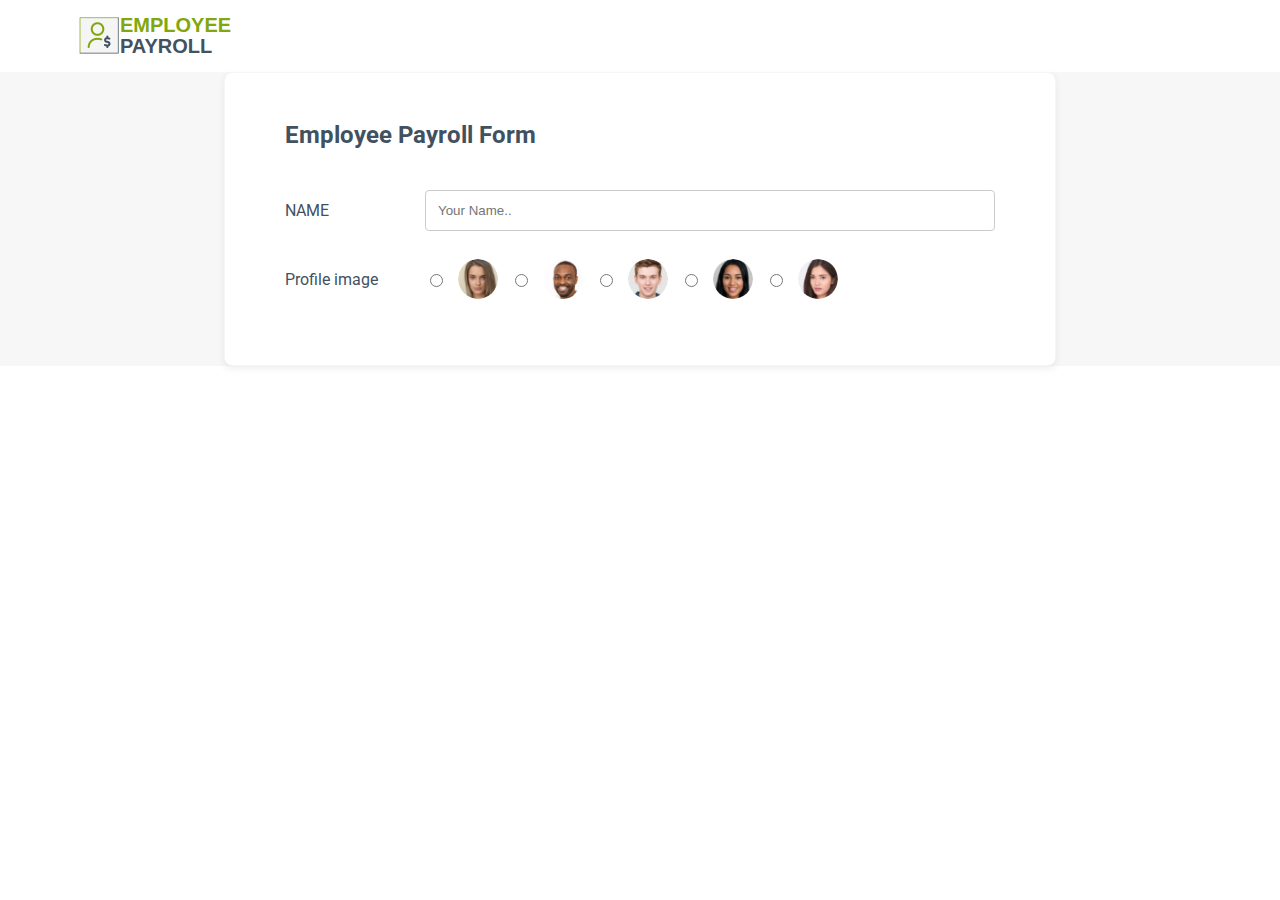
==== pages/employeePayroll.html @ a07abbe4 "form profile icon raidio" ====
<!DOCTYPE html>
<html lang="en">

<head>
  <meta charset="UTF-8">
  <meta http-equiv="X-UA-Compatible" content="IE=edge">
  <meta name="viewport" content="width=device-width, initial-scale=1.0">
  <title>employeePayroll</title>
  <link href="https://fonts.googleapis.com/css2?family=Roboto:wght@100;300;400;500&display=swap" rel="stylesheet">
  <link rel="stylesheet" href="/css/employeepayroll.css">

</head>

<body>
  <header>
    <div class="header-content header">
      <div class="logo-content">
        <img src="/assert/logo.png" alt="bridgelabz logo">
        <div>
          <span class="emp-text">EMPLOYEE</span>
          <span class="emp-text emp-payroll">PAYROLL</span>
        </div>
      </div>
  </header>
  <!-- UC2  -->
  <div class="form-content">
    <form class="form" action="#" onsubmit="save(event);return false">
      <div class="form-head">Employee Payroll Form</div>
      <div class="row-content">
        <label class="label text" for="name">NAME</label>
        <input class="input" type="text" id="name" name="name" placeholder="Your Name.." required>
      </div>
      <!-- UC3 -->
      <div class="row-content">
        <label class="label text" for="profile">Profile image</label>
        <div class="profile-radio-content">
          <label>
            <input type="radio" id="profile2" name="profile" value="image1" required>
            <img class="profile" id="image1" src="/assert/profile-images/Ellipse -1.png">
          </label>
          <label>
            <input type="radio" id="profile2" name="profile" value="image2" required>
            <img class="profile" id="image2" src="/assert/profile-images/Ellipse -2.png">
          </label>
          <label>
            <input type="radio" id="profile3" name="profile" value="image3" required>
            <img class="profile" id="image3" src="/assert/profile-images/Ellipse -5.png">
          </label>
          <label>
            <input type="radio" id="profile4" name="profile" value="image4" required>
            <img class="profile" id="image4" src="/assert/profile-images/Ellipse -10.png">
          </label>
          <label>
            <input type="radio" id="profile5" name="profile" value="image5" required>
            <img class="profile" id="image5" src="/assert/profile-images/Ellipse -7.png">
          </label>
        </div>
      </div>

    </form>
  </div>
</body>

</html>
---- css/employeepayroll.css ----
/* UC1 */
body {
    margin: 0;
    height: 100%;
}

.header{
    padding: 15px 0;
    background-color: white;
}

.header-content{
    display:flex;
    flex-direction: row;
    justify-content: center;
    align-items: center;
    border:0px solid green;
}

.logo-content{
    display:flex;
    flex-direction: center;
    align-items: center;
    border:0px solid green;
    width: 80%;
    margin-right: 100px;
}

.logo-content-img{
    border : solid 0px #42515f; 
}

.emp-text{
    font:normal normal bold 20px/20px Montserrat;
    font-family: "montserrat",sans-serif;
    letter-spacing: 0px;
    color:#82a70c;
    margin-right: 500px;
    text-transform: capitalize;
}

.emp-payroll{
    color:#42525f
}

*{
 box-sizing: border-box;   
}
/* UC2 */
.form-content{
    min-height: calc(100%-80px);
    background-color: #f7f7f7;
    display: flex;
    justify-content: center;
    align-items: center;
    border: 0px solid green;
}

.form{
    width: 65%;
    padding: 44px 60px;
    background: white 0% 0% no-repeat padding-box;
    box-shadow: 0px 3px 6px #ac989829;
    border: 1px solid #f5f5f5;
    border-radius: 8px;
    opacity: 1;
}

.form-head{
    font: normal normal bold 24px/37px Roboto;
    letter-spacing: 0px;
    color: #42515f;
    text-transform: capitalize;
    opacity: 1;
    padding-bottom: 20px;
}

.row-content{
    display: flex;
    flex-direction: row;
    margin-bottom: 10px;
    margin-top: 15px;
    align-items: center;
    border: 0px solid green;
}

.label{
    min-width: 140px;
}

label{
    padding: 12px 12px 12px 0;
    display: inline-block;
}

.text{
    font-size: 16px;
    color: #42515f;
    opacity: 1;
    font-family: Roboto;
}

.input{
    width: 100%;
    padding: 12px;
    border: 1px solid #ccc;
    border-radius: 4px;
    resize: vertical;
}
/* UC3 */
.profile-radio-content {
    display: flex;
    flex-direction: row;
}

.profile-radio-content>label {
    display: flex;
    flex-direction: row;
    align-items: center;
}

.profile {
    width: 40px;
    border-radius: 50%;
    margin-left: 12px;
}
/* UC5 */
select{
    margin-left: 2px; 
    padding: 10px;
    border: 1px solid #ccc;
    border-radius: 4px;
    resize: vertical;
    font: normal normal normal 16px Roboto;
    letter-spacing: 0px;
    color: #42515f;
    background-color: transparent;
}

/* UC 6 */
.buttonParent {
    display: flex;
    margin-bottom: 10px;
    justify-content: space-between;
    margin-top: 80px;
    
}

.button {
    font-size: 20px;
    font-family: Roboto;
    letter-spacing: 0px;
    color: #42515f;
    opacity: 1;
    background: #E2E2E2 0% 0% no-repeat padding-box;
    border: 2px solid #969696;
    border-radius: 5px;
    font-weight: 400;
    min-width: 140px;
    padding: 7px 7px;
    border: 1px solid #707070;
    cursor: pointer;
}

.submitButton {
    margin-left: 40px;
    padding: 20px 40px;
}

.cancelButton {
    text-decoration: none;
    text-align: center;
    padding: 20px 40px;
    margin-right: 120px;    
}

.resetButton{
    margin-left: 10px;
    padding: 20px 40px;
}

@media only screen and (max-width: 960px) {
    .cancelButton {
        margin-left: 0px;
    }
    .form {
        width: 85%;
        padding: 44px 20px;
    }
}

@media only screen and (max-width: 600px) {
    .form {
        margin-top: 10px;
    }
    .row {
        flex-direction: column;
    }
    .uploadButton {
        justify-content: flex-start;
    }
    .profile-radio-content {
        flex-flow: wrap;
    }
    .submit-reset {
        width: 100%;
        display: flex;
        flex-grow: 1;
        flex-direction: row-reverse;
        justify-content: space-between;
        margin-bottom: 20px;
    }
    .submitButton {
        margin: 0;
    }
    .button-content {
        flex-direction: column-reverse;
        align-items: flex-start;
    }
}
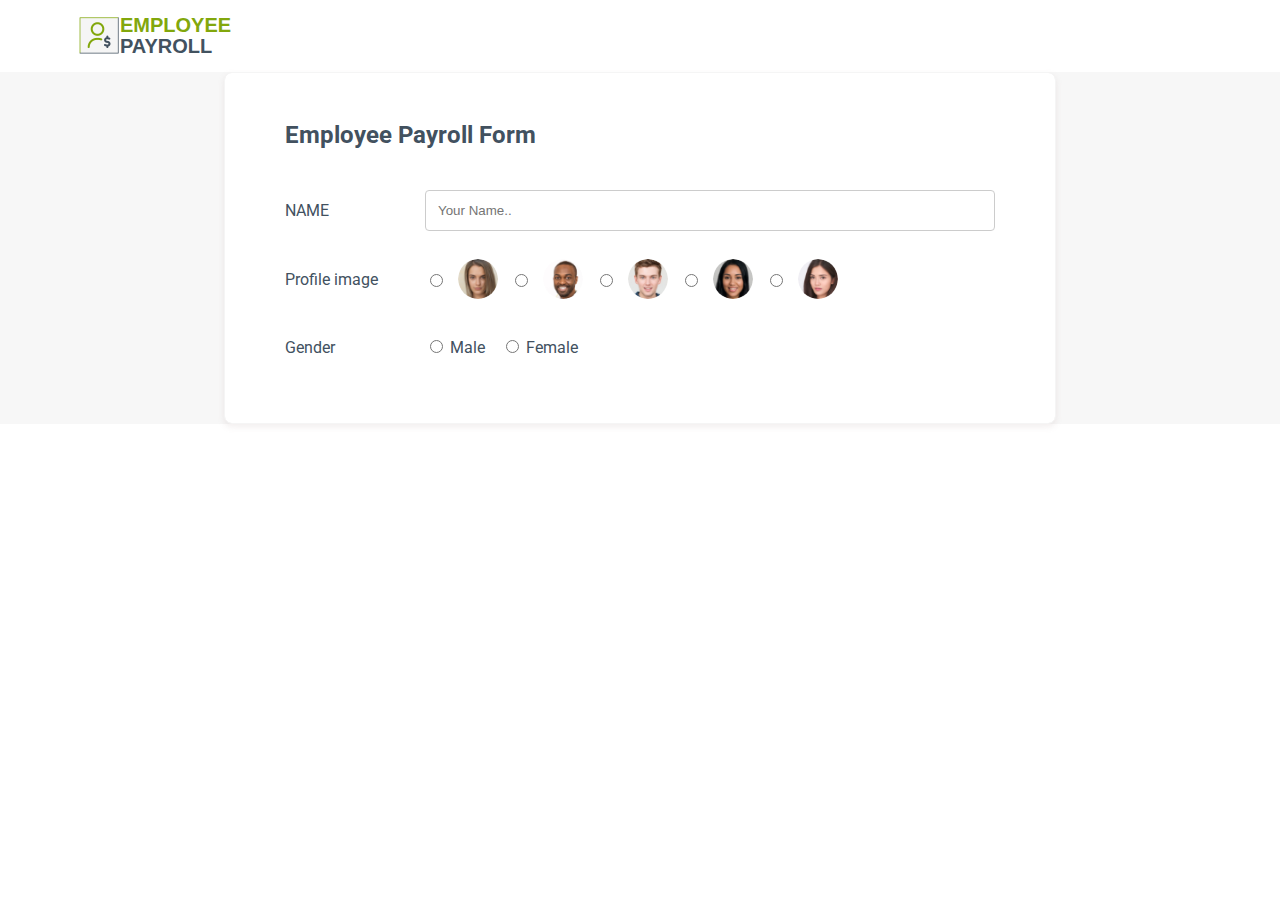
==== commit f17c0d02: "Gender icon radio" ====
--- a/pages/employeePayroll.html
+++ b/pages/employeePayroll.html
@@ -56,7 +56,15 @@
           </label>
         </div>
       </div>
-
+      <div class="row-content">
+        <label class="label text" for="gender">Gender</label>
+        <div>
+            <input type="radio" id="male" name="gender" value="male">
+            <label class="text" for="male">Male</label>
+            <input type="radio" id="female" name="gender" value="female">
+            <label class="text" for="female">Female</label>
+        </div>
+    </div>
     </form>
   </div>
 </body>
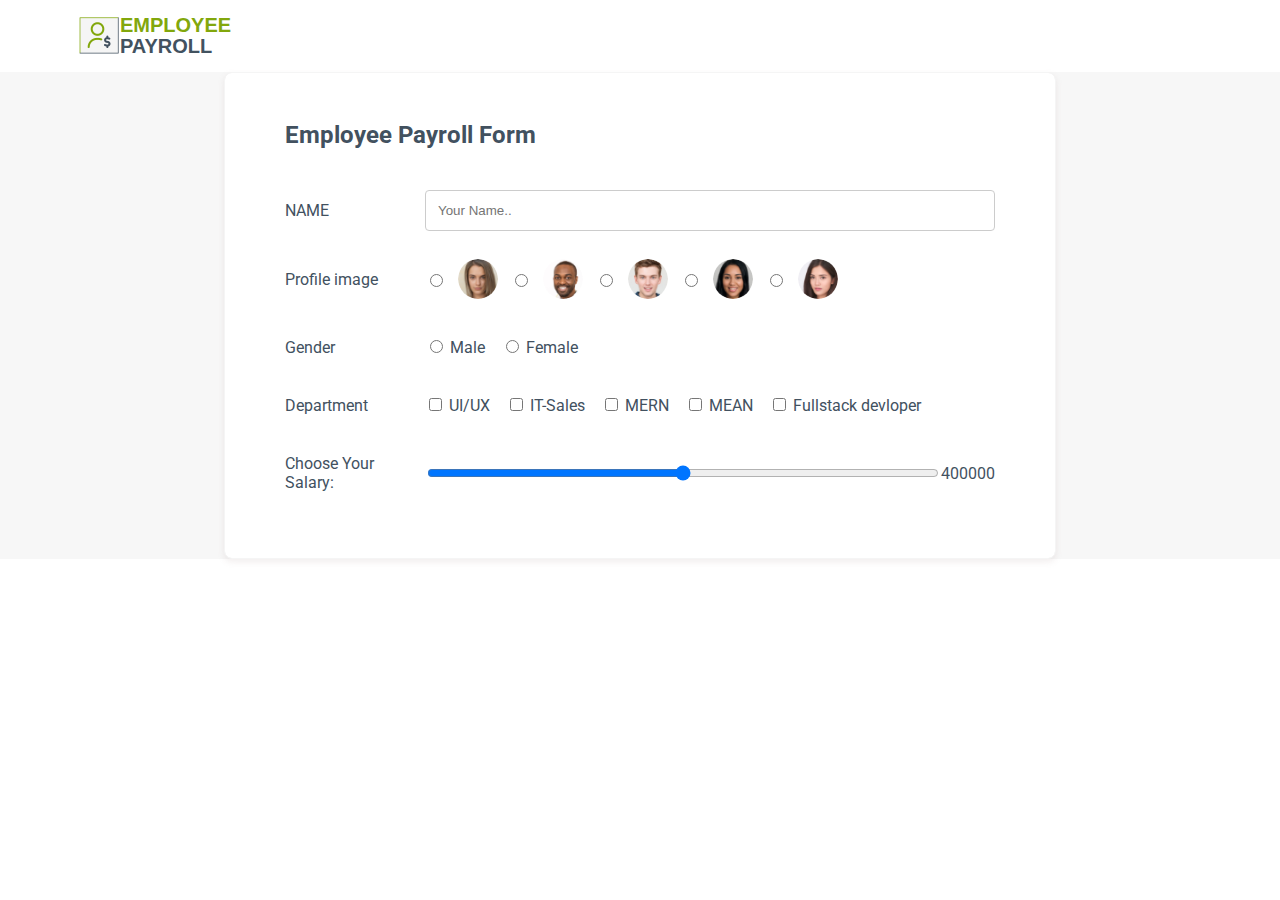
==== commit a617a994: "Gender icon radio and salary department" ====
--- a/pages/employeePayroll.html
+++ b/pages/employeePayroll.html
@@ -65,6 +65,27 @@
             <label class="text" for="female">Female</label>
         </div>
     </div>
+    <div class="row-content">
+      <label class="label text" for="department">Department</label>
+      <div>
+          <input class="checkbox" type="checkbox" id="hr" name="hr" value="HR">
+          <label class="text" for="hr">UI/UX</label>
+          <input class="checkbox" type="checkbox" id="sales" name="sales" value="Sales">
+          <label class="text" for="sales">IT-Sales</label>
+          <input class="checkbox" type="checkbox" id="finance" name="finance" value="Finance">
+          <label class="text" for="finance">MERN</label>
+          <input class="checkbox" type="checkbox" id="engineer" name="engineer" value="Engineer">
+          <label class="text" for="engineer">MEAN</label>
+          <input class="checkbox" type="checkbox" id="others" name="others" value="Others">
+          <label class="text" for="others">Fullstack devloper</label>
+      </div>
+  </div>
+
+  <div class="row-content">
+      <label class="label text" for="salary">Choose Your Salary: </label>
+      <input class="input" type="range" name="salary" id="salary" min="300000" max="500000" step="100" value="400000">
+      <output class="salary-output text" for="salary">400000</output>
+  </div>
     </form>
   </div>
 </body>
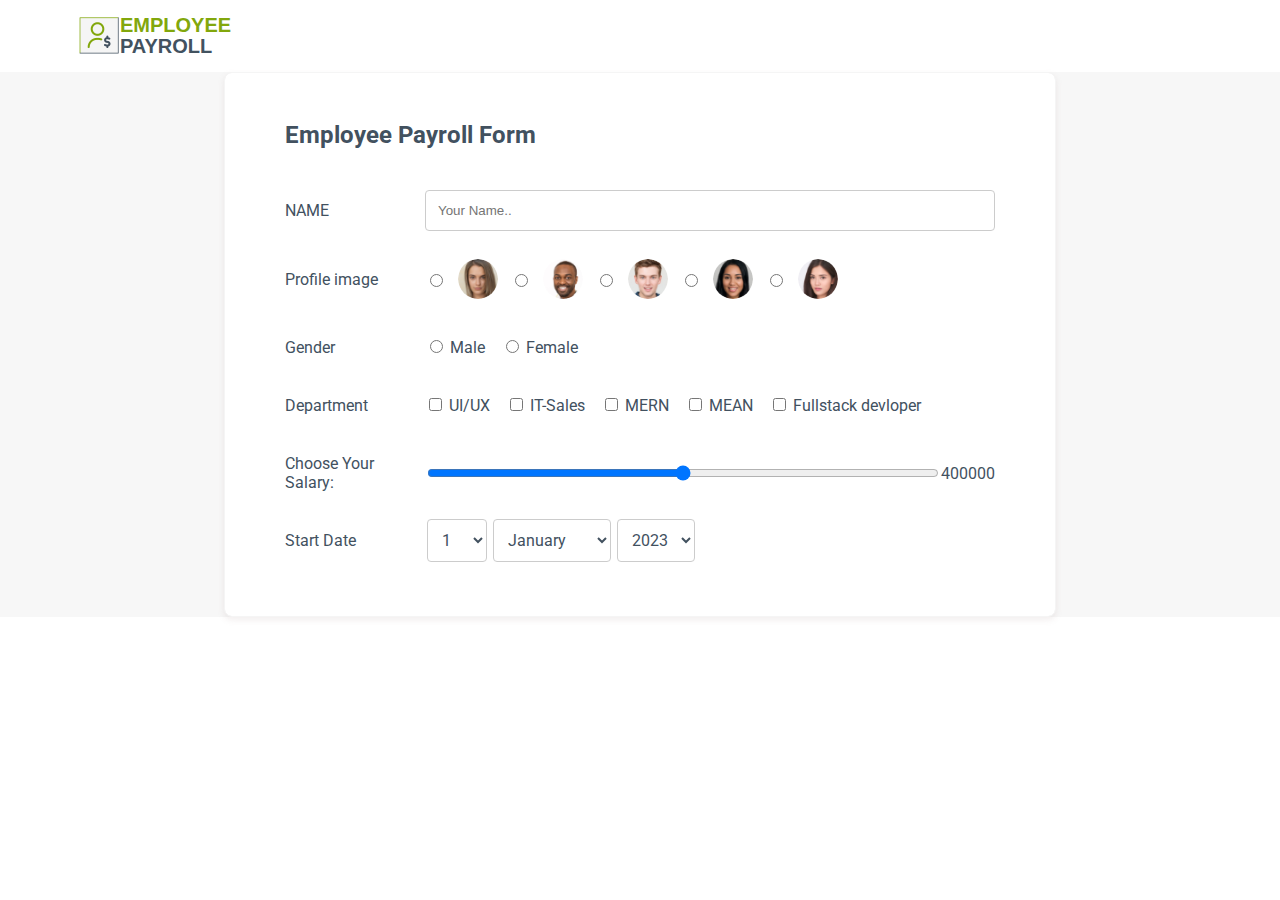
==== commit 9a15e0c8: "Dropdwon date" ====
--- a/pages/employeePayroll.html
+++ b/pages/employeePayroll.html
@@ -86,6 +86,67 @@
       <input class="input" type="range" name="salary" id="salary" min="300000" max="500000" step="100" value="400000">
       <output class="salary-output text" for="salary">400000</output>
   </div>
+
+  <div class="row-content">
+    <label class="label text" for="startDate">Start Date</label>
+    <div>
+        <select id="day" name="Day">
+            <option value="1">1</option>
+            <option value="2">2</option>
+            <option value="3">3</option>
+            <option value="4">4</option>
+            <option value="5">5</option>
+            <option value="6">6</option>
+            <option value="7">7</option>
+            <option value="8">8</option>
+            <option value="9">9</option>
+            <option value="10">10</option>
+            <option value="11">11</option>
+            <option value="12">12</option>
+            <option value="13">13</option>
+            <option value="14">14</option>
+            <option value="15">15</option>
+            <option value="16">16</option>
+            <option value="17">17</option>
+            <option value="18">18</option>
+            <option value="19">19</option>
+            <option value="20">20</option>
+            <option value="21">21</option>
+            <option value="22">22</option>
+            <option value="23">23</option>
+            <option value="24">24</option>
+            <option value="25">25</option>
+            <option value="26">26</option>
+            <option value="27">27</option>
+            <option value="28">28</option>
+            <option value="29">29</option>
+            <option value="30">30</option>
+            <option value="31">31</option>
+        </select>
+        <select id="month" name="Month">
+            <option value="Jan">January</option>
+            <option value="Feb">February</option>
+            <option value="March">March</option>
+            <option value="April">April</option>
+            <option value="May">May</option>
+            <option value="June">June</option>
+            <option value="July">July</option>
+            <option value="Aug">August</option>
+            <option value="Sept">September</option>
+            <option value="Oct">October</option>
+            <option value="Nov">November</option>
+            <option value="Dec">December</option>
+        </select>
+        <select id="year" name="Year">
+          <option value="2022">2023</option>
+            <option value="2022">2022</option>
+            <option value="2021">2021</option>
+            <option value="2020">2020</option>
+            <option value="2019">2019</option>
+            <option value="2018">2018</option>
+            <option value="2017">2017</option>
+            <option value="2016">2016</option>
+        </select>
     </form>
   </div>
 </body>
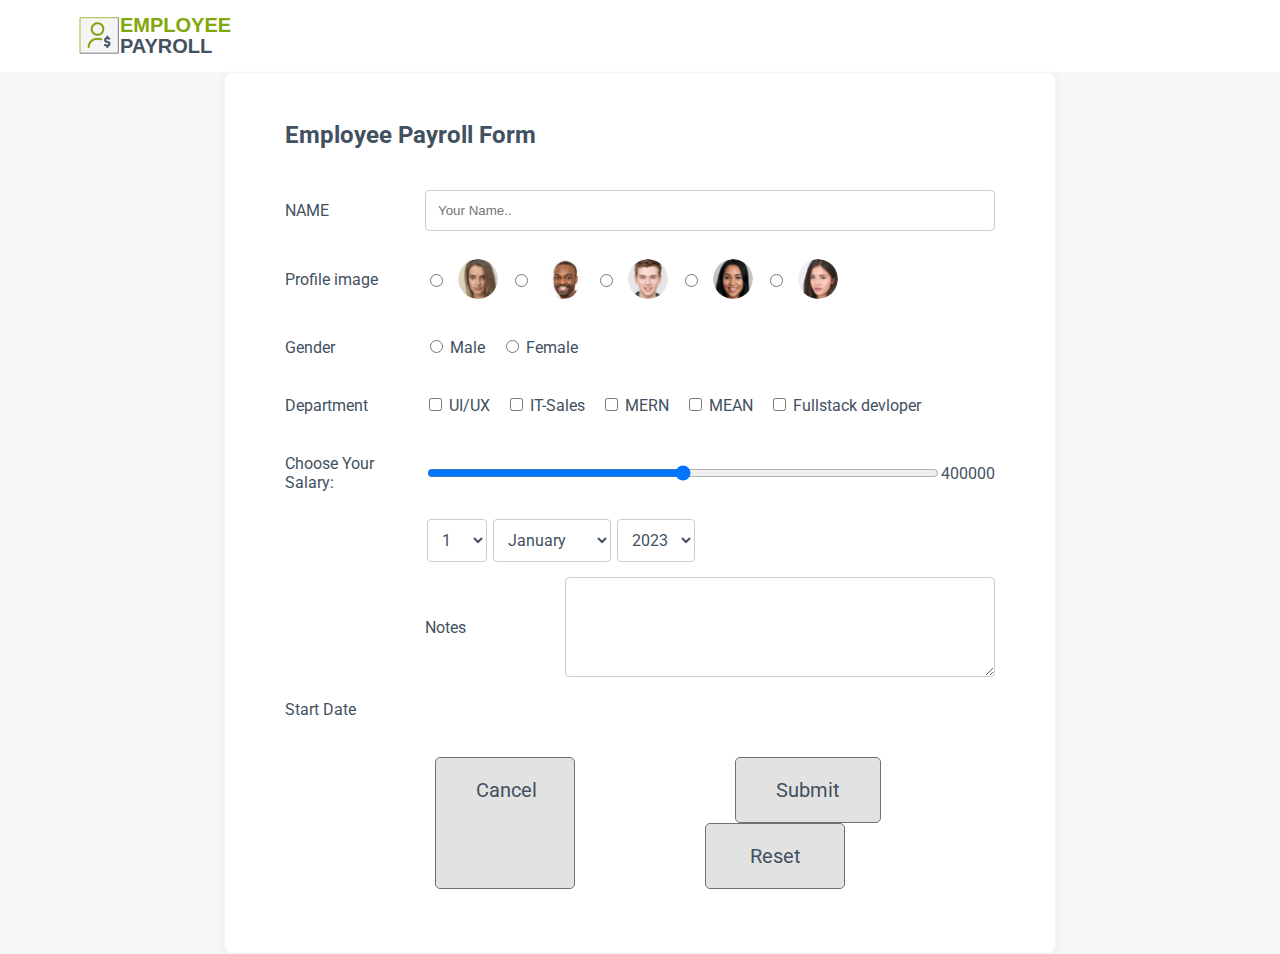
==== commit 23924e3a: "buttons and notes" ====
--- a/pages/employeePayroll.html
+++ b/pages/employeePayroll.html
@@ -147,6 +147,17 @@
             <option value="2017">2017</option>
             <option value="2016">2016</option>
         </select>
+        <div class="row-content">
+          <label class="label text" for="notes">Notes</label>
+          <textarea id="notes" class="input" name="Notes" placeholder="" style="height:100px"></textarea>
+          </div>
+            <div class="buttonParent">
+            <a href="./home.html" class="resetButton button cancelButton">Cancel</a>
+              <div class="submit-reset">
+                  <button type="submit" class="button submitButton" id="submitButton">Submit</button>
+                  <button type="reset" class="resetButton button">Reset</button>
+              </div>
+            </div>
     </form>
   </div>
 </body>
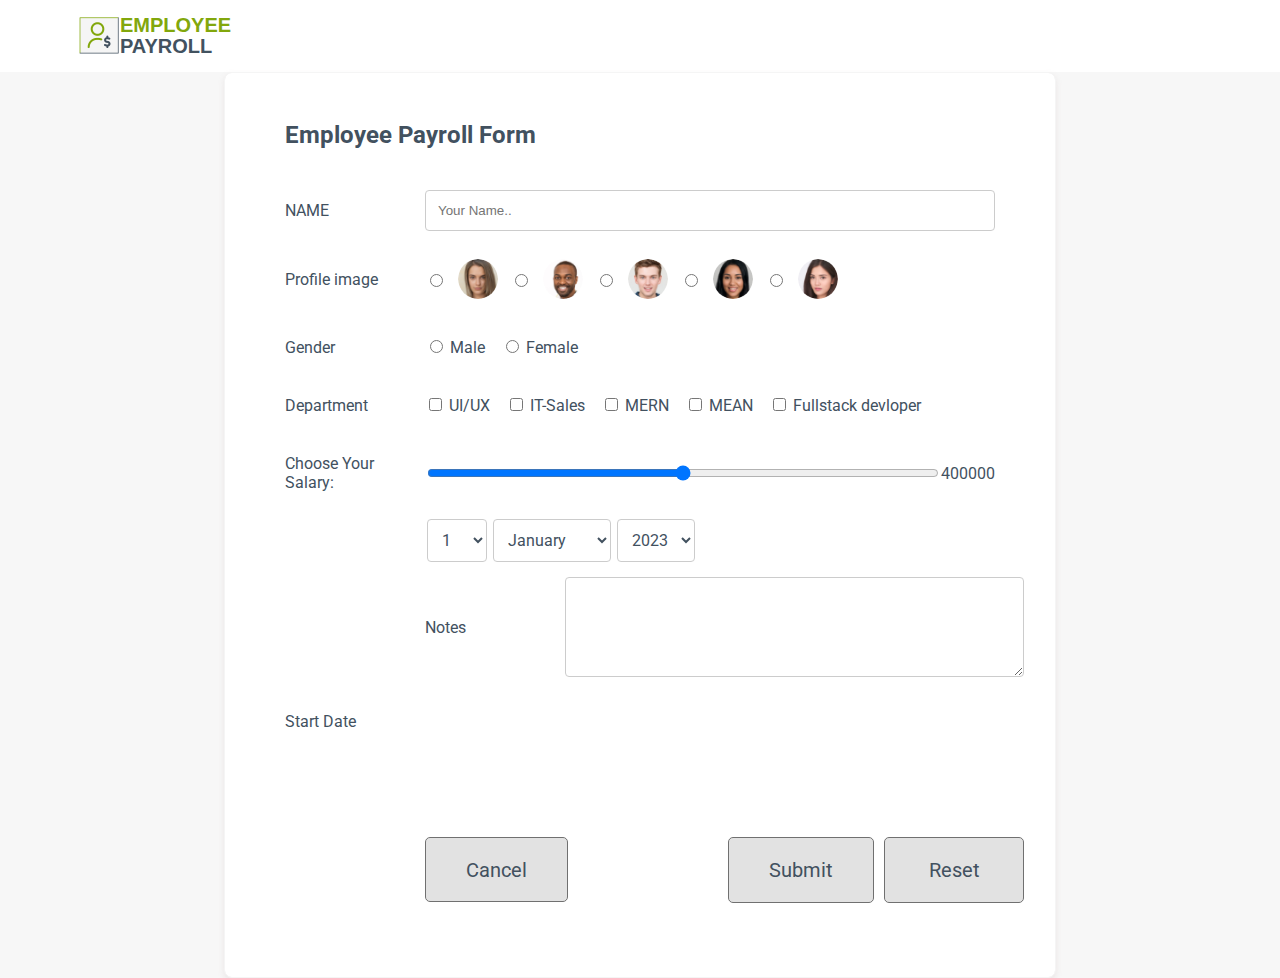
==== commit e5da3d54: "buttons and notes css" ====
--- a/pages/employeePayroll.html
+++ b/pages/employeePayroll.html
@@ -152,7 +152,7 @@
           <textarea id="notes" class="input" name="Notes" placeholder="" style="height:100px"></textarea>
           </div>
             <div class="buttonParent">
-            <a href="./home.html" class="resetButton button cancelButton">Cancel</a>
+            <a href="/index.html" class="button cancelButton">Cancel</a>
               <div class="submit-reset">
                   <button type="submit" class="button submitButton" id="submitButton">Submit</button>
                   <button type="reset" class="resetButton button">Reset</button>
--- a/css/employeepayroll.css
+++ b/css/employeepayroll.css
@@ -145,6 +145,12 @@
     margin-top: 80px;
     
 }
+.submit-reset{
+    display: flex;
+    margin-bottom: 10px;
+    justify-content: space-between;
+    margin-top: 80px;
+}
 
 .button {
     font-size: 20px;
@@ -168,10 +174,12 @@
 }
 
 .cancelButton {
+    margin-top: 80px;
     text-decoration: none;
     text-align: center;
     padding: 20px 40px;
-    margin-right: 120px;    
+    margin-right: 120px;   
+    height: 65px; 
 }
 
 .resetButton{
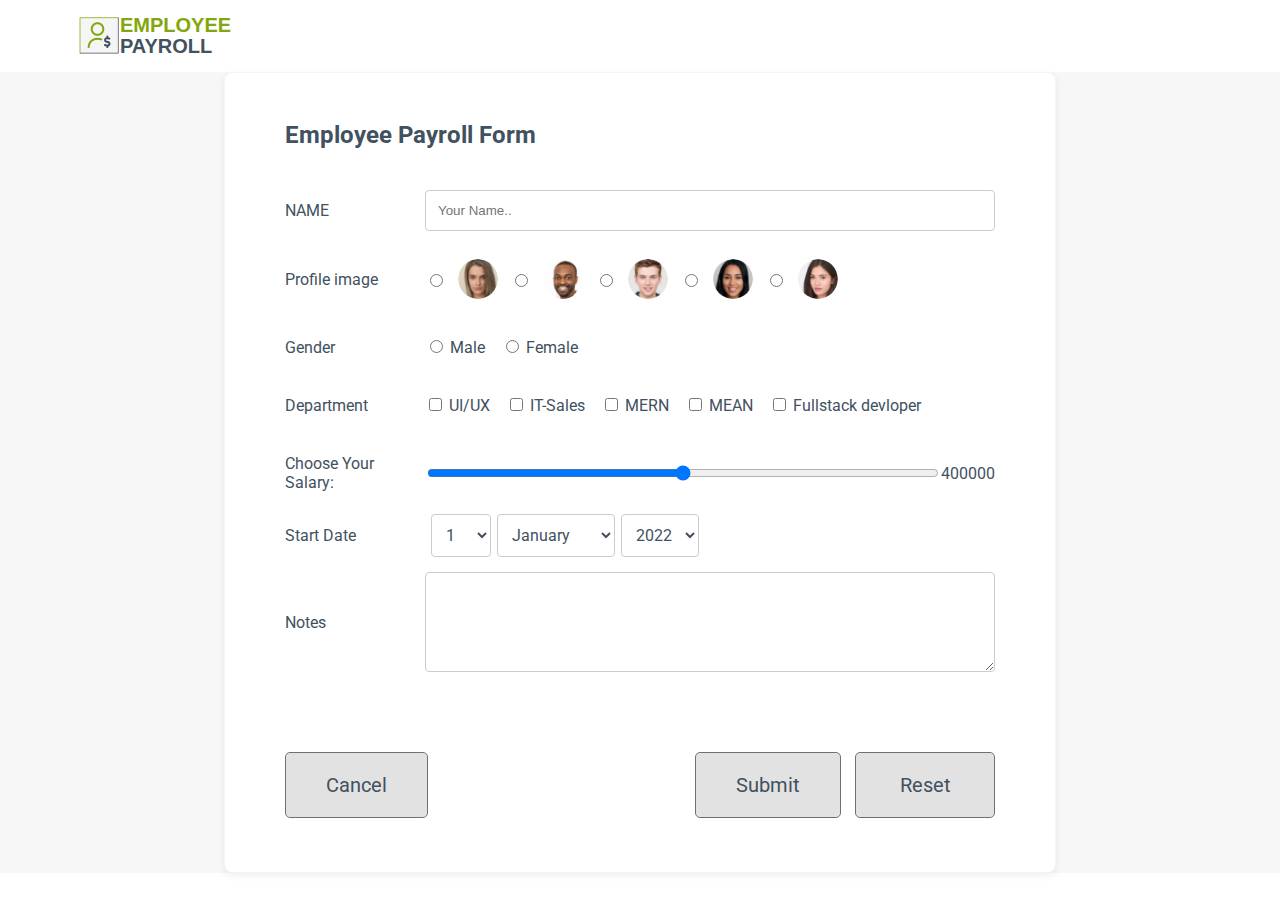
==== commit e26fd87e: "JS part" ====
--- a/pages/employeePayroll.html
+++ b/pages/employeePayroll.html
@@ -1,82 +1,82 @@
 <!DOCTYPE html>
 <html lang="en">
-
 <head>
-  <meta charset="UTF-8">
-  <meta http-equiv="X-UA-Compatible" content="IE=edge">
-  <meta name="viewport" content="width=device-width, initial-scale=1.0">
-  <title>employeePayroll</title>
-  <link href="https://fonts.googleapis.com/css2?family=Roboto:wght@100;300;400;500&display=swap" rel="stylesheet">
-  <link rel="stylesheet" href="/css/employeepayroll.css">
-
-</head>
-
+    <meta charset="UTF-8">
+    <meta http-equiv="X-UA-Compatible" content="IE=edge">
+    <meta name="viewport" content="width=device-width, initial-scale=1.0">
+    <title>employeePayroll</title>
+    <link href="https://fonts.googleapis.com/css2?family=Roboto:wght@100;300;400;500&display=swap" rel="stylesheet">
+    <link rel="stylesheet" href="/css/employeepayroll.css">
+   
+    </head>
 <body>
-  <header>
-    <div class="header-content header">
-      <div class="logo-content">
+   <header> 
+  <div class="header-content header">
+    <div class="logo-content">
         <img src="/assert/logo.png" alt="bridgelabz logo">
         <div>
-          <span class="emp-text">EMPLOYEE</span>
-          <span class="emp-text emp-payroll">PAYROLL</span>
-        </div>
-      </div>
+    <span class="emp-text">EMPLOYEE</span> 
+    <span class="emp-text emp-payroll">PAYROLL</span>
+    </div>
+    </div>
   </header>
   <!-- UC2  -->
-  <div class="form-content">
-    <form class="form" action="#" onsubmit="save(event);return false">
-      <div class="form-head">Employee Payroll Form</div>
-      <div class="row-content">
-        <label class="label text" for="name">NAME</label>
-        <input class="input" type="text" id="name" name="name" placeholder="Your Name.." required>
-      </div>
-      <!-- UC3 -->
+    <div class="form-content">
+      <form class="form" action="#" onsubmit="save(event);return false">
+        <div class="form-head">Employee Payroll Form</div>
+        <div class="row-content">
+          <label class="label text" for="name">NAME</label>
+          <input class="input" type="text" id="name" name="name" placeholder="Your Name.." required>
+        </div>
+  <!-- UC3 -->
       <div class="row-content">
         <label class="label text" for="profile">Profile image</label>
         <div class="profile-radio-content">
-          <label>
-            <input type="radio" id="profile2" name="profile" value="image1" required>
-            <img class="profile" id="image1" src="/assert/profile-images/Ellipse -1.png">
-          </label>
-          <label>
-            <input type="radio" id="profile2" name="profile" value="image2" required>
-            <img class="profile" id="image2" src="/assert/profile-images/Ellipse -2.png">
-          </label>
-          <label>
-            <input type="radio" id="profile3" name="profile" value="image3" required>
-            <img class="profile" id="image3" src="/assert/profile-images/Ellipse -5.png">
-          </label>
-          <label>
-            <input type="radio" id="profile4" name="profile" value="image4" required>
-            <img class="profile" id="image4" src="/assert/profile-images/Ellipse -10.png">
-          </label>
-          <label>
-            <input type="radio" id="profile5" name="profile" value="image5" required>
-            <img class="profile" id="image5" src="/assert/profile-images/Ellipse -7.png">
-          </label>
-        </div>
-      </div>
-      <div class="row-content">
-        <label class="label text" for="gender">Gender</label>
-        <div>
-            <input type="radio" id="male" name="gender" value="male">
-            <label class="text" for="male">Male</label>
-            <input type="radio" id="female" name="gender" value="female">
-            <label class="text" for="female">Female</label>
+            <label>
+    <input type="radio" id="profile2" name="profile" value="image1" required>
+    <img class="profile" id="image1" src="/assert/profile-images/Ellipse -1.png">
+  </label>
+            <label>
+    <input type="radio" id="profile2" name="profile" value="image2" required>
+    <img class="profile" id="image2" src="/assert/profile-images/Ellipse -2.png">
+  </label>
+            <label>
+    <input type="radio" id="profile3" name="profile" value="image3" required>
+    <img class="profile" id="image3" src="/assert/profile-images/Ellipse -5.png">
+  </label>
+            <label>
+    <input type="radio" id="profile4" name="profile" value="image4" required>
+    <img class="profile" id="image4" src="/assert/profile-images/Ellipse -10.png">
+  </label>
+  <label>
+    <input type="radio" id="profile5" name="profile" value="image5" required>
+    <img class="profile" id="image5" src="/assert/profile-images/Ellipse -7.png">
+  </label>
         </div>
     </div>
+<!-- UC4 -->
     <div class="row-content">
+      <label class="label text" for="gender">Gender</label>
+      <div>
+          <input type="radio" id="male" name="gender" value="male">
+          <label class="text" for="male">Male</label>
+          <input type="radio" id="female" name="gender" value="female">
+          <label class="text" for="female">Female</label>
+      </div>
+  </div>
+
+  <div class="row-content">
       <label class="label text" for="department">Department</label>
-      <div>
-          <input class="checkbox" type="checkbox" id="hr" name="hr" value="HR">
+        <div>
+          <input class="checkbox" type="checkbox" id="hr" name="hr" value="UI/UX">
           <label class="text" for="hr">UI/UX</label>
           <input class="checkbox" type="checkbox" id="sales" name="sales" value="Sales">
           <label class="text" for="sales">IT-Sales</label>
-          <input class="checkbox" type="checkbox" id="finance" name="finance" value="Finance">
+          <input class="checkbox" type="checkbox" id="finance" name="finance" value="FrontEnd">
           <label class="text" for="finance">MERN</label>
-          <input class="checkbox" type="checkbox" id="engineer" name="engineer" value="Engineer">
+          <input class="checkbox" type="checkbox" id="engineer" name="engineer" value="Fullstack">
           <label class="text" for="engineer">MEAN</label>
-          <input class="checkbox" type="checkbox" id="others" name="others" value="Others">
+          <input class="checkbox" type="checkbox" id="others" name="others" value="Fullstack devloper">
           <label class="text" for="others">Fullstack devloper</label>
       </div>
   </div>
@@ -84,82 +84,86 @@
   <div class="row-content">
       <label class="label text" for="salary">Choose Your Salary: </label>
       <input class="input" type="range" name="salary" id="salary" min="300000" max="500000" step="100" value="400000">
-      <output class="salary-output text" for="salary">400000</output>
+      <output class="salary-output text"  for="salary" id="salaryOutput">400000 </output>
   </div>
 
-  <div class="row-content">
-    <label class="label text" for="startDate">Start Date</label>
+    <!-- UC 5 -->
     <div>
-        <select id="day" name="Day">
-            <option value="1">1</option>
-            <option value="2">2</option>
-            <option value="3">3</option>
-            <option value="4">4</option>
-            <option value="5">5</option>
-            <option value="6">6</option>
-            <option value="7">7</option>
-            <option value="8">8</option>
-            <option value="9">9</option>
-            <option value="10">10</option>
-            <option value="11">11</option>
-            <option value="12">12</option>
-            <option value="13">13</option>
-            <option value="14">14</option>
-            <option value="15">15</option>
-            <option value="16">16</option>
-            <option value="17">17</option>
-            <option value="18">18</option>
-            <option value="19">19</option>
-            <option value="20">20</option>
-            <option value="21">21</option>
-            <option value="22">22</option>
-            <option value="23">23</option>
-            <option value="24">24</option>
-            <option value="25">25</option>
-            <option value="26">26</option>
-            <option value="27">27</option>
-            <option value="28">28</option>
-            <option value="29">29</option>
-            <option value="30">30</option>
-            <option value="31">31</option>
-        </select>
-        <select id="month" name="Month">
-            <option value="Jan">January</option>
-            <option value="Feb">February</option>
-            <option value="March">March</option>
-            <option value="April">April</option>
-            <option value="May">May</option>
-            <option value="June">June</option>
-            <option value="July">July</option>
-            <option value="Aug">August</option>
-            <option value="Sept">September</option>
-            <option value="Oct">October</option>
-            <option value="Nov">November</option>
-            <option value="Dec">December</option>
-        </select>
-        <select id="year" name="Year">
-          <option value="2022">2023</option>
-            <option value="2022">2022</option>
-            <option value="2021">2021</option>
-            <option value="2020">2020</option>
-            <option value="2019">2019</option>
-            <option value="2018">2018</option>
-            <option value="2017">2017</option>
-            <option value="2016">2016</option>
-        </select>
-        <div class="row-content">
-          <label class="label text" for="notes">Notes</label>
-          <textarea id="notes" class="input" name="Notes" placeholder="" style="height:100px"></textarea>
-          </div>
-            <div class="buttonParent">
-            <a href="/index.html" class="button cancelButton">Cancel</a>
-              <div class="submit-reset">
-                  <button type="submit" class="button submitButton" id="submitButton">Submit</button>
-                  <button type="reset" class="resetButton button">Reset</button>
-              </div>
-            </div>
+     <div>
+      <label class="label text" for="startDate">Start Date</label>
+         <select id="day" name="Day">
+              <option value="1">1</option>
+              <option value="2">2</option>
+              <option value="3">3</option>
+              <option value="4">4</option>
+              <option value="5">5</option>
+              <option value="6">6</option>
+              <option value="7">7</option>
+              <option value="8">8</option>
+              <option value="9">9</option>
+              <option value="10">10</option>
+              <option value="11">11</option>
+              <option value="12">12</option>
+              <option value="13">13</option>
+              <option value="14">14</option>
+              <option value="15">15</option>
+              <option value="16">16</option>
+              <option value="17">17</option>
+              <option value="18">18</option>
+              <option value="19">19</option>
+              <option value="20">20</option>
+              <option value="21">21</option>
+              <option value="22">22</option>
+              <option value="23">23</option>
+              <option value="24">24</option>
+              <option value="25">25</option>
+              <option value="26">26</option>
+              <option value="27">27</option>
+              <option value="28">28</option>
+              <option value="29">29</option>
+              <option value="30">30</option>
+              <option value="31">31</option>
+          </select>
+          <select id="month" name="Month">
+              <option value="Jan">January</option>
+              <option value="Feb">February</option>
+              <option value="March">March</option>
+              <option value="April">April</option>
+              <option value="May">May</option>
+              <option value="June">June</option>
+              <option value="July">July</option>
+              <option value="Aug">August</option>
+              <option value="Sept">September</option>
+              <option value="Oct">October</option>
+              <option value="Nov">November</option>
+              <option value="Dec">December</option>
+          </select>
+           <select id="year" name="Year">
+              <option value="2022">2022</option>
+              <option value="2021">2021</option>
+              <option value="2020">2020</option>
+              <option value="2019">2019</option>
+              <option value="2018">2018</option>
+              <option value="2017">2017</option>
+              <option value="2016">2016</option>
+          </select>
+   
+ <!-- UC 6 -->
+ <div class="row-content">
+  <label class="label text" for="notes">Notes</label>
+  <textarea id="notes" class="input" name="Notes" placeholder="" style="height:100px"></textarea>
+  </div>
+    <div class="buttonParent">
+    <a href="./home.html" class="button cancelButton">Cancel</a>
+      <div class="submit-reset">
+          <button type="submit" class="button submitButton" id="submitButton">Submit</button>
+          <button type="reset" class="resetButton button">Reset</button>
+      </div>
+    </div>
+
     </form>
-  </div>
-</body>
+    </div>
+    <script src="employeePayroll.js">  </script>
+  </body>
 
 </html>--- a/css/employeepayroll.css
+++ b/css/employeepayroll.css
@@ -145,12 +145,6 @@
     margin-top: 80px;
     
 }
-.submit-reset{
-    display: flex;
-    margin-bottom: 10px;
-    justify-content: space-between;
-    margin-top: 80px;
-}
 
 .button {
     font-size: 20px;
@@ -174,12 +168,10 @@
 }
 
 .cancelButton {
-    margin-top: 80px;
     text-decoration: none;
     text-align: center;
     padding: 20px 40px;
-    margin-right: 120px;   
-    height: 65px; 
+    margin-right: 120px;    
 }
 
 .resetButton{
